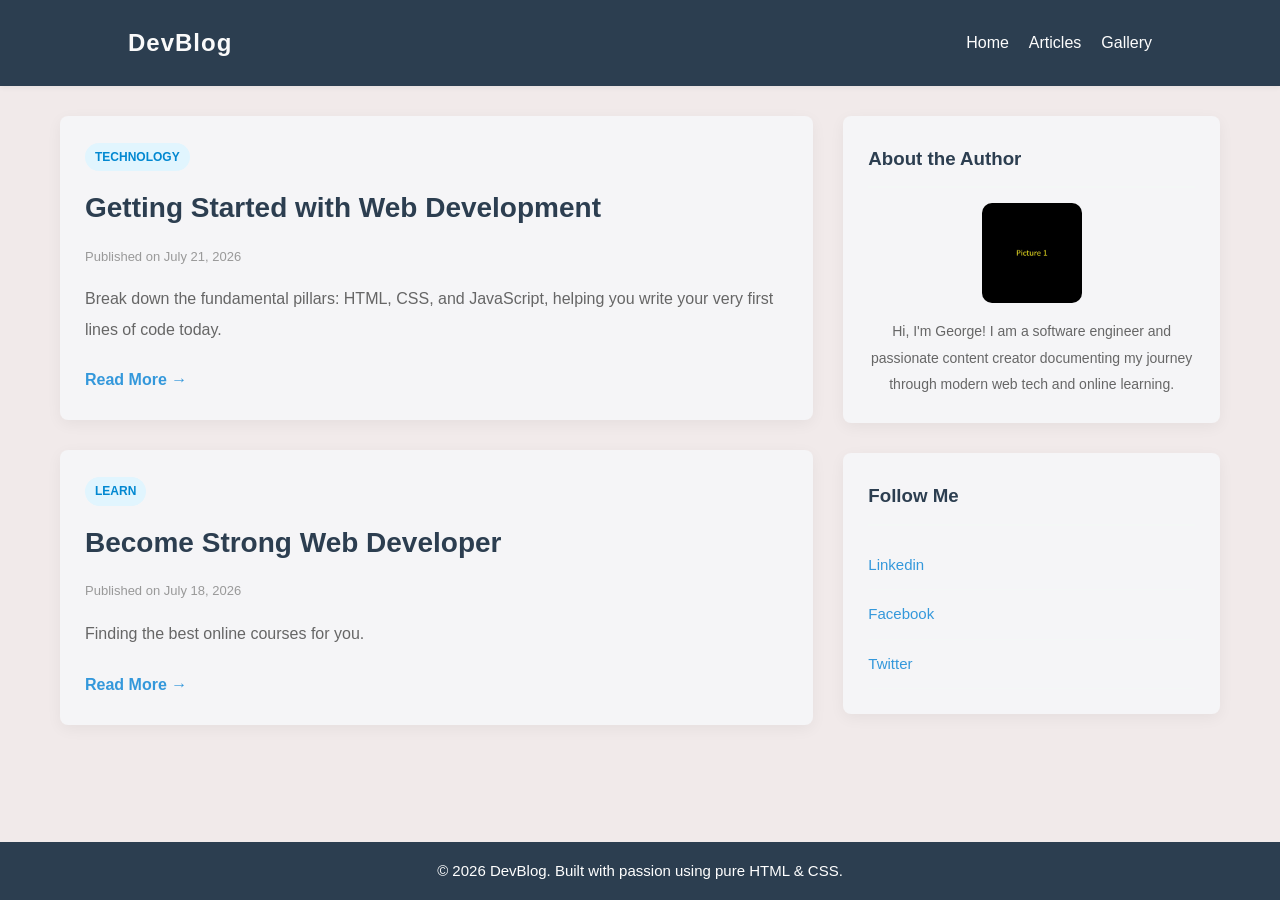
==== index.html @ 5ccb42fb "Add files via upload" ====
<!DOCTYPE html>
<html lang="en">
<head>
    <meta charset="UTF-8">
    <meta name="viewport" content="width=device-width, initial-scale=1.0">
    <title>Blog</title>
    <link rel="stylesheet" href="style.css">
</head>
<body>

    <!-- Header Section -->
    <header>
        <div class="logo">DevBlog</div>
        <nav>
            <ul>
                <li><a href="index.html">Home</a></li>
                <li><a href="articles.html">Articles</a></li>
                <li><a href="gallery.html">Gallery</a></li>
            </ul>
        </nav>
    </header>

    <!-- Main Content Container -->
    <div class="container">
        
        <!-- Blog Posts Column -->
        <main class="main-content">
            
            <!-- Blog Post 1 -->
            <article class="card">
                <div class="card-body">
                    <span class="tag">Technology</span>
                    <h2>Getting Started with Web Development</h2>
                    <p class="post-date">Published on July 21, 2026</p>
                    <p class="excerpt">Break down the fundamental pillars: HTML, CSS, and JavaScript, helping you write your very first lines of code today.</p>
                    <a href="https://www.w3schools.com" target="_blank" class="read-more">Read More &rarr;</a>
                </div>
            </article>

            <!-- Blog Post 2 -->
            <article class="card">
                <div class="card-body">
                    <span class="tag">Learn</span>
                    <h2>Become Strong Web Developer</h2>
                    <p class="post-date">Published on July 18, 2026</p>
                    <p class="excerpt">Finding the best online courses for you.</p>
                    <a href="https://www.udemy.com" target="_blank" class="read-more">Read More &rarr;</a>
                </div>
            </article>

        </main>

        <!-- Sidebar Section -->
        <aside class="sidebar">
            <div class="widget about-me">
                <h3>About the Author</h3>
                <img src="picture1.jpg" alt="Author Portrait" class="author-img">
                <p>Hi, I'm George! I am a software engineer and passionate content creator documenting my journey through modern web tech and online learning.</p>
            </div>
            
            <div class="widget categories">
                <h3>Follow Me</h3>
                <ul>
                    <li><a href="https://www.linkedin.com" target="_blank" >Linkedin</a></li>
                    <li><a href="https://www.facebook.com" target="_blank" >Facebook</a></li>
                    <li><a href="https://www.twitter.com" target="_blank" >Twitter</a></li>
                </ul>
            </div>
        </aside>

    </div>

    <!-- Footer Section -->
    <footer>
        <p>&copy; 2026 DevBlog. Built with passion using pure HTML & CSS.</p>
    </footer>

</body>
</html>
---- style.css ----
/* Reset basic styles and establish box-sizing */
* {
    margin: 0;
    padding: 0;
    box-sizing: border-box;
}

body {
    font-family: 'Segoe UI', Tahoma, Geneva, Verdana, sans-serif;
    line-height: 1.9;
    background-color: #f1eaea;
    color: #333;
}

/* Header & Navigation */
header {
    background-color: #2c3e50;
    display: flex;
    justify-content: space-between;
    align-items: center;
    padding: 20px 10%;
    box-shadow: 0 2px 5px rgba(0,0,0,0.05);
    position: sticky;
    top: 0;
    z-index: 100;
}

header .logo {
    font-size: 24px;
    font-weight: bold;
    color: #fafafa;
    letter-spacing: 1px;
}

nav ul {
    display: flex;
    list-style: none;
}

nav ul li {
    margin-left: 20px;
}

nav ul li a {
    text-decoration: none;
    color: #fdfdfd;
    font-weight: 500;
    transition: color 0.3s;
}

nav ul li a:hover {
    color: #3498db;
}

/* Page Layout Wrapper */
.container {
    max-width: 1200px;
    margin: 30px auto;
    padding: 0 20px;
    display: flex;
    gap: 30px;
}

/* Main Content Area */
.main-content {
    flex: 2;
}

/* Blog Post Cards */
.card {
    background: #f5f5f7;
    border-radius: 8px;
    overflow: hidden;
    box-shadow: 0 4px 15px rgba(0,0,0,0.05);
    margin-bottom: 30px;
}

.card-img {
    width: 100%;
    height: 100px;
    object-fit: cover;
    border-radius: 10px;
}

.card-body {
    padding: 25px;
}

.tag {
    display: inline-block;
    background: #e1f5fe;
    color: #0288d1;
    padding: 3px 10px;
    border-radius: 20px;
    font-size: 12px;
    font-weight: bold;
    text-transform: uppercase;
    margin-bottom: 10px;
}

.card h2 {
    color: #2c3e50;
    margin-bottom: 10px;
    font-size: 28px;
}

.post-date {
    font-size: 13px;
    color: #999;
    margin-bottom: 15px;
}

.excerpt {
    color: #666;
    margin-bottom: 20px;
}

.read-more {
    display: inline-block;
    text-decoration: none;
    color: #3498db;
    font-weight: bold;
    transition: transform 0.2s;
}

.read-more:hover {
    transform: translateX(5px);
}

/* Sidebar Styling */
.sidebar {
    flex: 1;
}

.widget {
    background: #f5f5f7;
    padding: 25px;
    border-radius: 8px;
    box-shadow: 0 4px 15px rgba(0,0,0,0.05);
    margin-bottom: 30px;
}

.widget h3 {
    color: #2c3e50;
    margin-bottom: 15px;
    border-bottom: 2px solid #f4f7f6;
    padding-bottom: 10px;
}

.author-img {
    width: 100px;
    height: 100px;
    border-radius: 10px;
    object-fit: cover;
    display: block;
    margin: 0 auto 15px;
}

.about-me p {
    text-align: center;
    font-size: 14px;
    color: #666;
}

.categories ul {
    list-style: none;
}

.categories ul li {
    padding: 10px 0;
    border-bottom: 1px solid #f4f7f6;
}

.categories ul li a {
    text-decoration: none;
    color: #3498db;
    font-size: 15px;
    display: flex;
    justify-content: space-between;
}

.categories ul li a:hover {
    color: #555;
}

/* Footer styling */
footer {
    background: #2c3e50;
    color: #ffffff;
    text-align: center;
    padding: 15px;
    font-size: 15px;
    width: 100%;
    bottom: 0;
    position: fixed;
}

/* Responsive design adjustments for mobile screens */
@media (max-width: 768px) {
    header {
        flex-direction: column;
        gap: 15px;
    }
    
    nav ul li {
        margin: 0 10px;
    }

    .container {
        flex-direction: column;
    }

    .card-img {
        height: 200px;
    }

/* ARTICLES PAGE */

}
 /* Responsive Article Grid */
.articles-grid {
display: grid;
grid-template-columns: repeat(auto-fill, minmax(320px, 1fr));
gap: 2rem;
}

/* Card Elements */
article {
background: #f5f5f7;
border: 1px solid var(--border-color);
border-radius: 8px;
overflow: hidden;
display: flex;
flex-direction: column;
box-shadow: 0 4px 6px -1px rgba(0, 0, 0, 0.05);
transition: transform 0.2s ease, box-shadow 0.2s ease;
}
article:hover {
transform: translateY(-4px);
box-shadow: 0 10px 15px -3px rgba(0, 0, 0, 0.1);
}

/* Image Placeholder styling */
.article-image {
width: 100%;
height: 200px;
object-fit: cover;
background-color: #cbd5e1;
}

/* Content Body Wrapper */
.article-content {
padding: 1.5rem;
display: flex;
flex-direction: column;
flex-grow: 1;
}
.article-meta {
font-size: 0.85rem;
color: var(--text-muted);
margin-bottom: 0.75rem;
}
.article-title {
font-size: 1.35rem;
margin-bottom: 0.75rem;
line-height: 1.3;
}
.article-title a {
color: var(--text-main);
text-decoration: none;
}
.article-title a:hover {
color: var(--primary-color);
}
.article-excerpt {
color: var(--text-muted);
font-size: 0.95rem;
margin-bottom: 1.5rem;
flex-grow: 1;
}

/* Call To Action Link */
.read-more-btn {
display: inline-block;
color: var(--primary-color);
text-decoration: none;
font-weight: 600;
font-size: 0.95rem;
}
.read-more-btn:hover {
text-decoration: underline;
}

/* Gallery page */

div.gallery {
  display: grid;
  grid-template-columns: repeat(auto-fit, minmax(250px, 1fr)); /* Auto-responsive columns */
  gap: 24px; /* The gap that separates each image+desc block */
  padding: 20px;
}

/* 2. Individual card container (optional style) */
div.gallery-item {
  border: 1px solid #ccc;
  background-color:#f5f5f7;
  border-radius: 8px;
  overflow: hidden; /* Keeps image corners rounded if card has border-radius */
}

.gallery-item:hover {
  transform: translateY(-4px);
  box-shadow: 0 10px 15px -3px rgba(0, 0, 0, 0.1);
}

/* 3. Image sizing logic from before */
div.gallery-item img {
  width: 100%;
  height: 200px;
  object-fit: cover; /* Fits perfectly without stretching */
  display: block;    /* Removes annoying bottom white space under images */
}

/* 4. Styling the description box */
div.gallery-item .desc {
  padding: 15px;
  text-align: center;
  font-family: sans-serif;
  font-size: 14px;
  color: #333;
}

* {
  box-sizing: border-box;
}

.responsive {
  padding: 0 6px;
  float: left;
  width: 24.99999%;
}

@media only screen and (max-width: 700px) {
  .responsive {
    width: 49.99999%;
    margin: 6px 0;
  }
}

@media only screen and (max-width: 500px) {
  .responsive {
    width: 100%;
  }
}

.clearfix:after {
  content: "";
  display: table;
  clear: both;
}
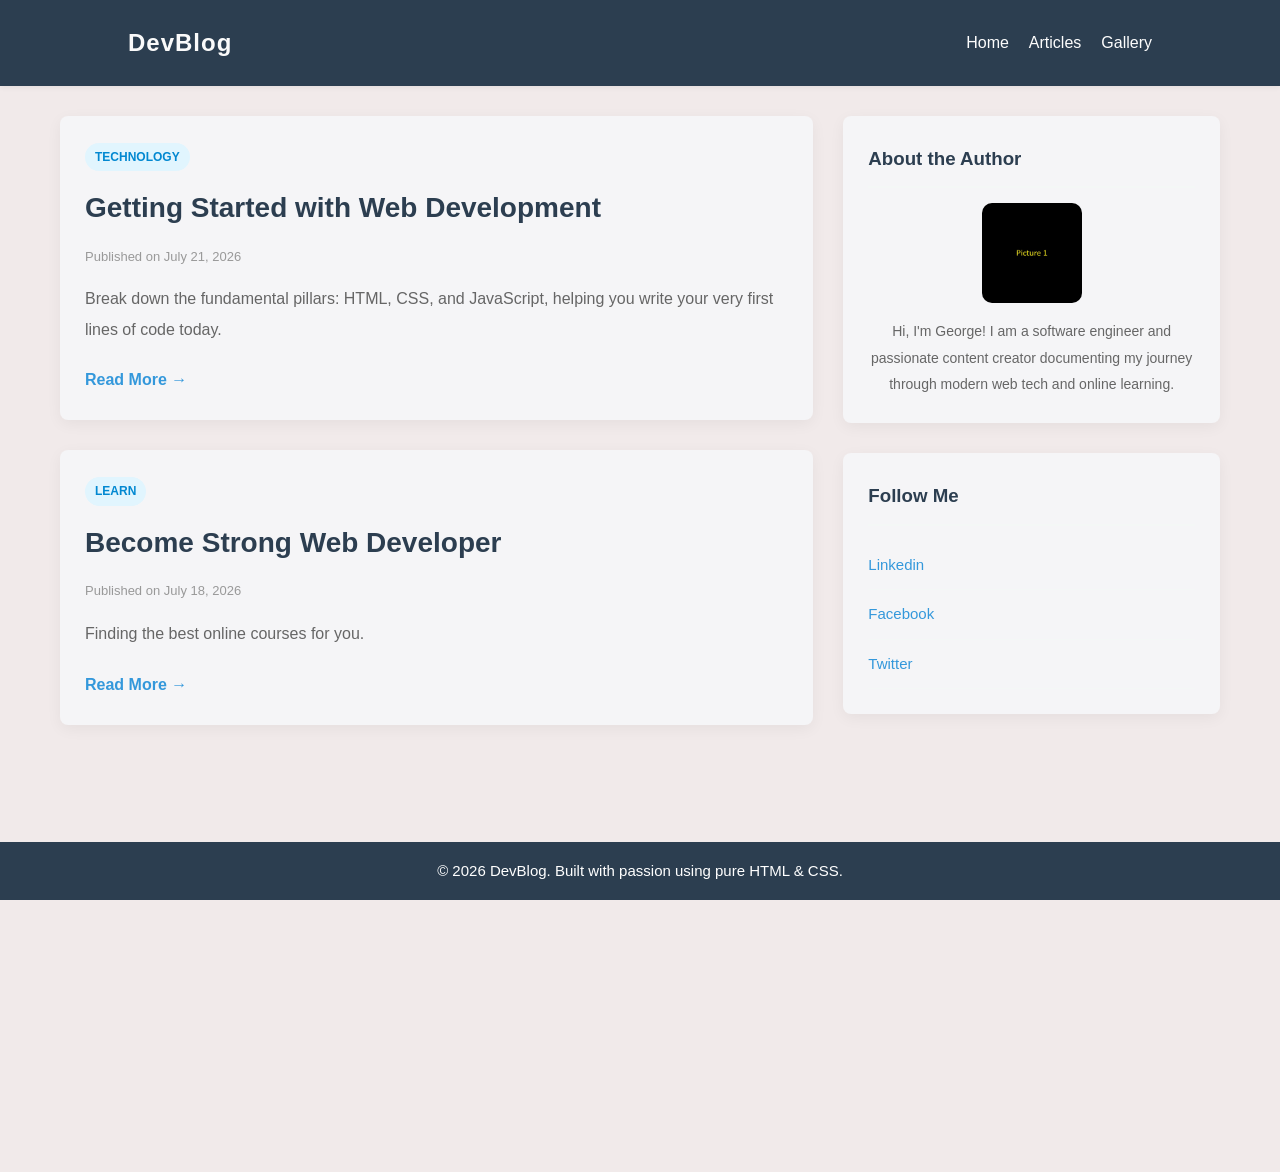
==== commit 1d6a5475: "Update index.html" ====
--- a/index.html
+++ b/index.html
@@ -70,10 +70,12 @@
 
     </div>
 
+    <iframe src="https://docs.google.com/forms/d/e/1FAIpQLSen63FWlJCdPvWRhgBomyPeOWNSiTCqGlT0PLzmHKRiJCCG0A/viewform?embedded=true" width="640" height="377" frameborder="0" marginheight="0" marginwidth="0">Loading…</iframe>
+
     <!-- Footer Section -->
     <footer>
         <p>&copy; 2026 DevBlog. Built with passion using pure HTML & CSS.</p>
     </footer>
 
 </body>
-</html>+</html>
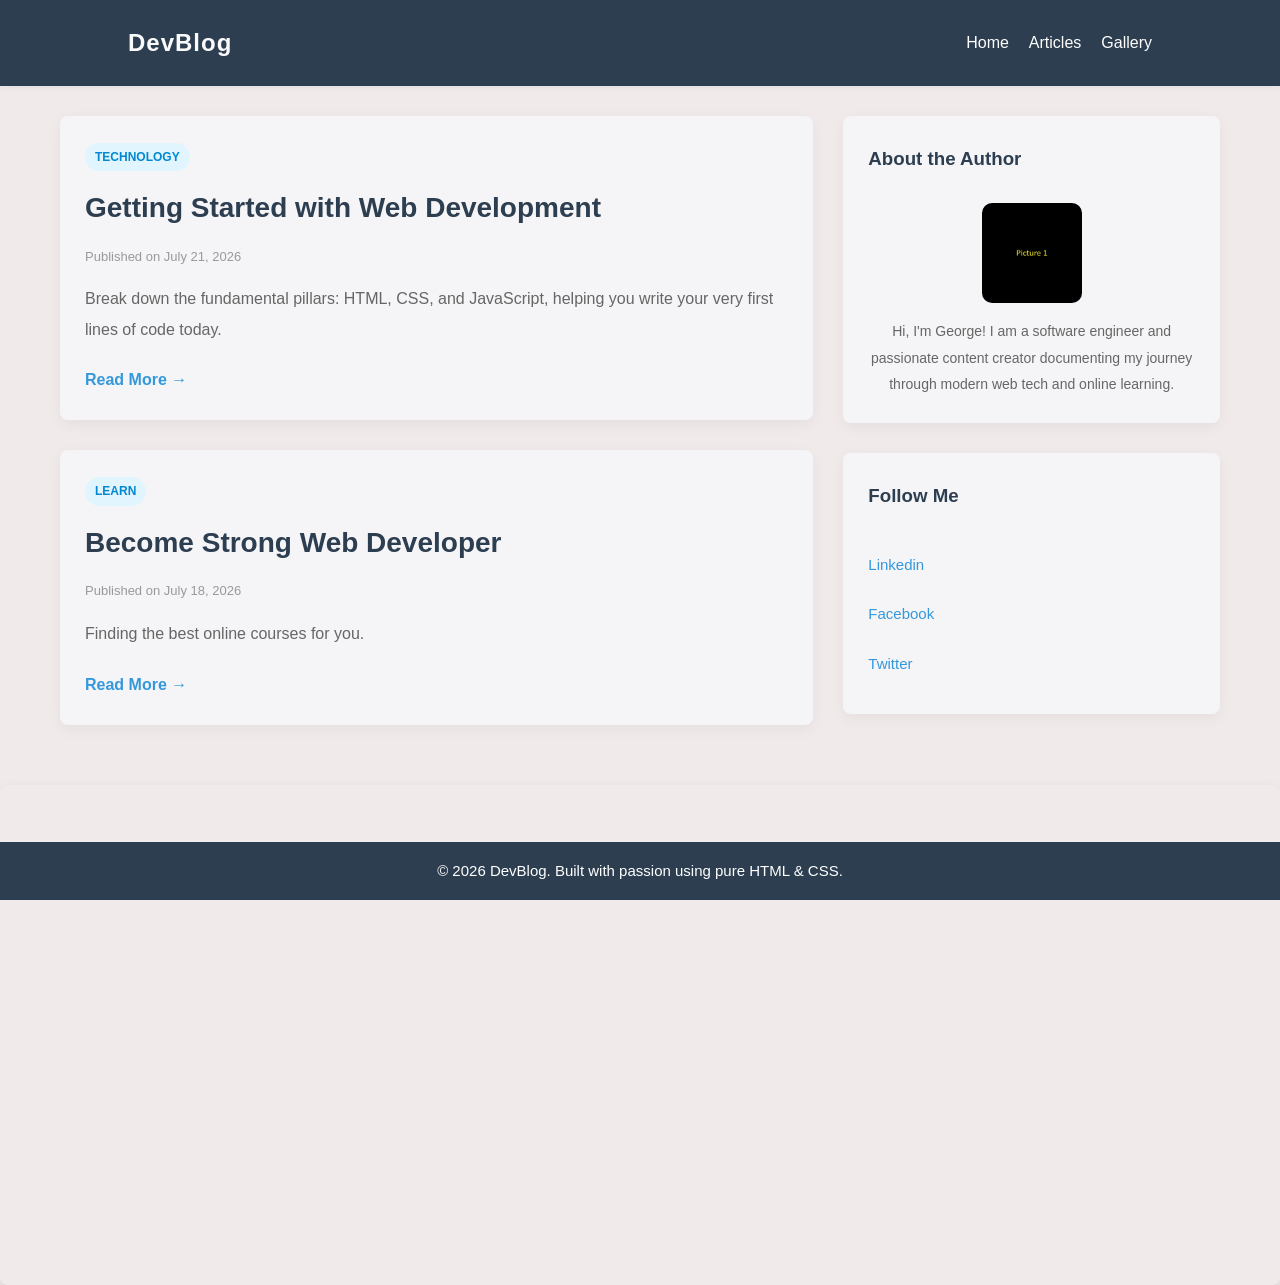
==== commit d502f864: "Update index.html" ====
--- a/index.html
+++ b/index.html
@@ -70,7 +70,7 @@
 
     </div>
 
-    <iframe src="https://docs.google.com/forms/d/e/1FAIpQLSen63FWlJCdPvWRhgBomyPeOWNSiTCqGlT0PLzmHKRiJCCG0A/viewform?embedded=true" width="640" height="377" frameborder="0" marginheight="0" marginwidth="0">Loading…</iframe>
+    <iframe src="https://docs.google.com/forms/d/e/1FAIpQLSen63FWlJCdPvWRhgBomyPeOWNSiTCqGlT0PLzmHKRiJCCG0A/viewform?embedded=true">Loading</iframe>
 
     <!-- Footer Section -->
     <footer>
--- a/style.css
+++ b/style.css
@@ -357,4 +357,21 @@
   content: "";
   display: table;
   clear: both;
-}+}
+
+iframe {
+  /* Dimensions */
+  width: 100%;
+  height: 500px;
+  
+  /* Layout reset */
+  display: block;
+  border: none;
+  
+  /* Modern aesthetics */
+  border-radius: 8px;
+  box-shadow: 0 4px 12px rgba(0, 0, 0, 0.1);
+  
+  /* Performance optimization */
+  content-visibility: auto;
+}
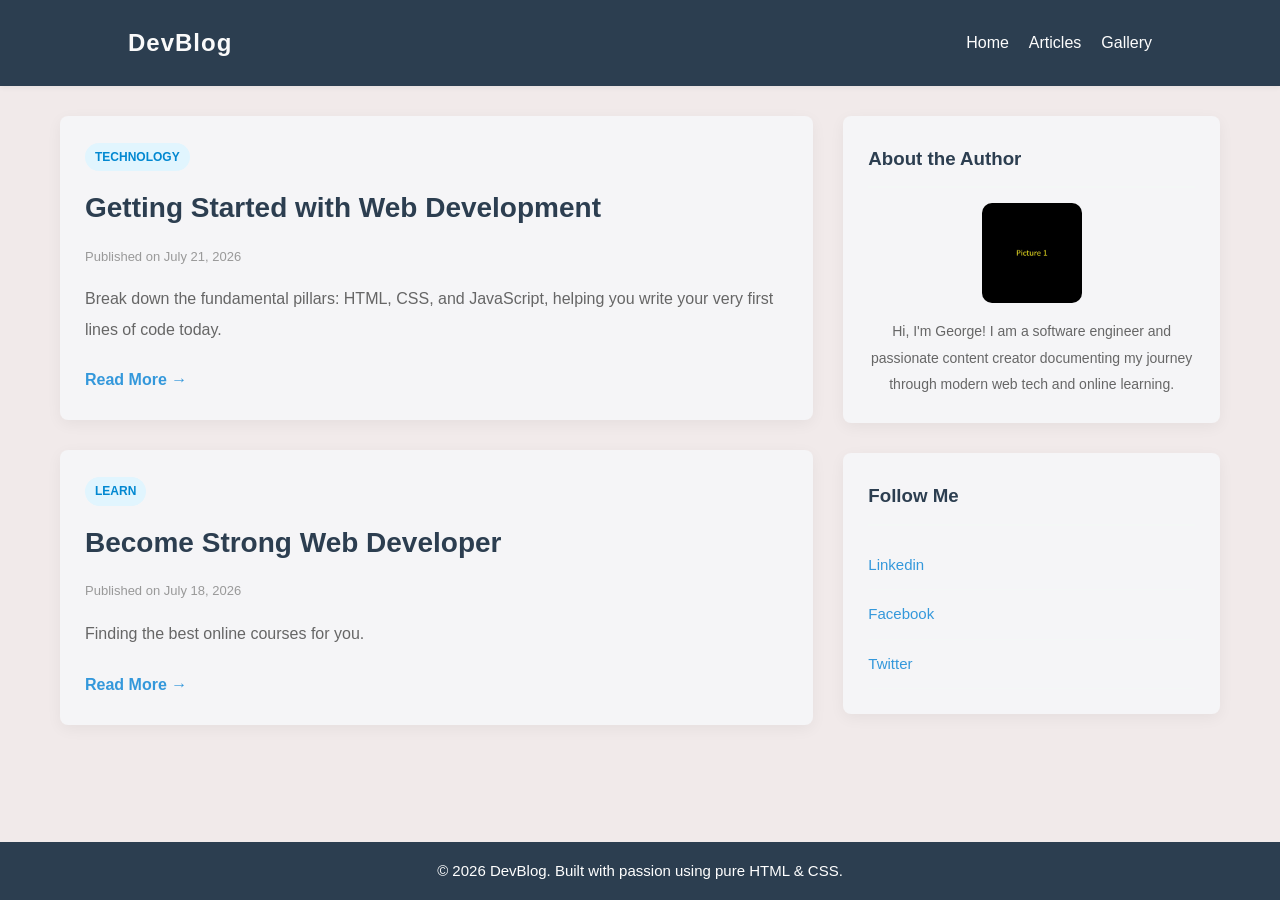
==== commit 2888fbfb: "Update index.html" ====
--- a/index.html
+++ b/index.html
@@ -70,8 +70,6 @@
 
     </div>
 
-    <iframe src="https://docs.google.com/forms/d/e/1FAIpQLSen63FWlJCdPvWRhgBomyPeOWNSiTCqGlT0PLzmHKRiJCCG0A/viewform?embedded=true">Loading</iframe>
-
     <!-- Footer Section -->
     <footer>
         <p>&copy; 2026 DevBlog. Built with passion using pure HTML & CSS.</p>
